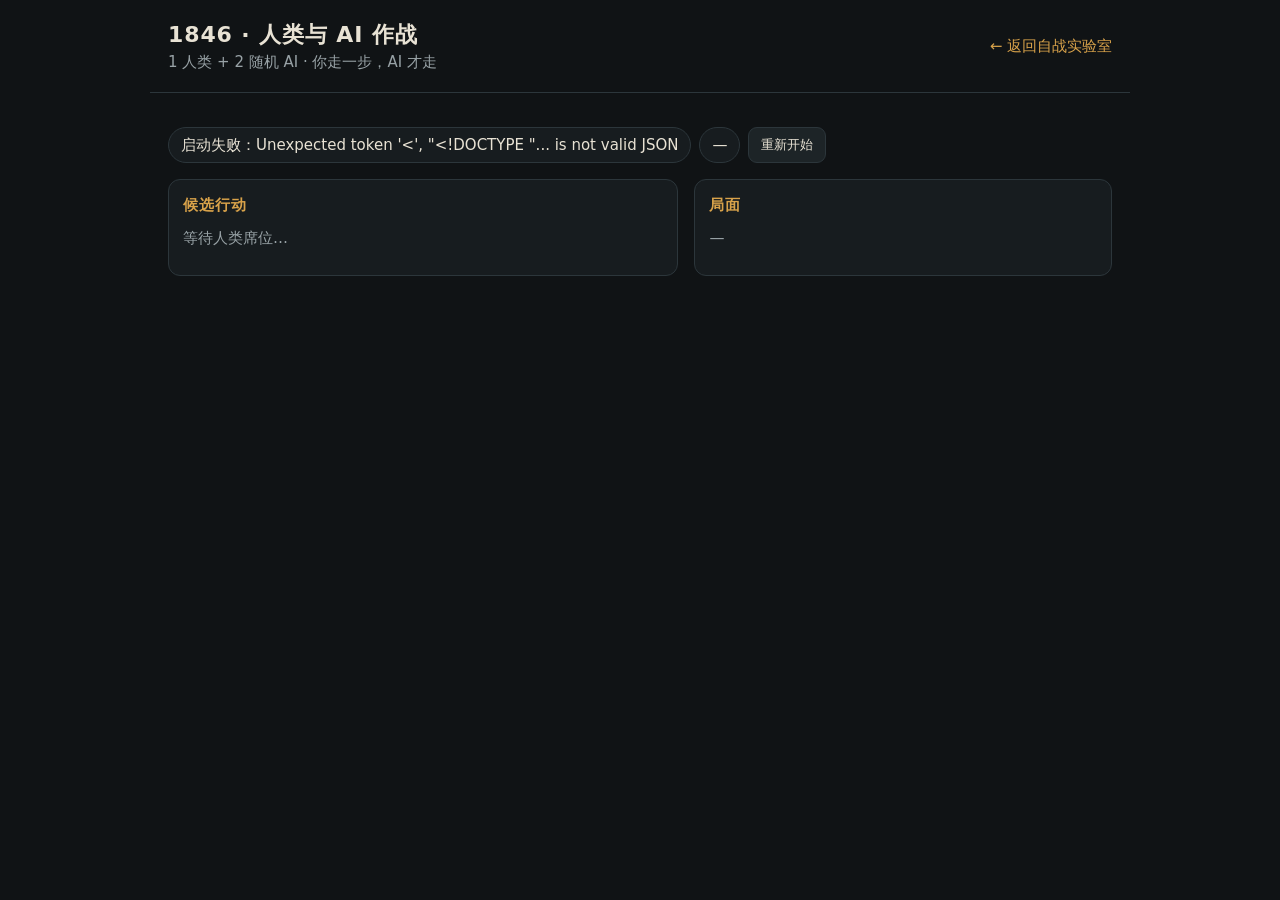
==== web/human.html @ d69fbec7 "v1.3: GPU training, focus personas, human-vs-AI window, recent winner boost" ====
<!doctype html>
<html lang="zh-CN">
<head>
<meta charset="utf-8">
<meta name="viewport" content="width=device-width,initial-scale=1">
<title>1846 · 人类与 AI 作战</title>
<style>
  :root{color-scheme:dark;--bg:#101315;--panel:#171c1f;--line:#2c363b;--ink:#e8e2d4;--muted:#98a2a6;--accent:#d8a24a;--bad:#d26a5a}
  *{box-sizing:border-box}body{margin:0;background:var(--bg);color:var(--ink);font:15px/1.5 "Segoe UI",system-ui,sans-serif}
  header,main{max-width:980px;margin:0 auto;padding:18px}header{display:flex;justify-content:space-between;align-items:center;border-bottom:1px solid var(--line)}
  h1{font-size:22px;margin:0;letter-spacing:.04em}a{color:var(--accent);text-decoration:none}
  .bar{display:flex;gap:8px;flex-wrap:wrap;margin:16px 0}.pill{border:1px solid var(--line);border-radius:999px;padding:6px 12px;background:var(--panel)}
  .grid{display:grid;grid-template-columns:1.1fr .9fr;gap:16px}@media(max-width:760px){.grid{grid-template-columns:1fr}}
  .panel{background:var(--panel);border:1px solid var(--line);border-radius:12px;padding:14px}.panel h2{font-size:15px;margin:0 0 10px;color:var(--accent);letter-spacing:.06em}
  button{width:100%;text-align:left;margin:0 0 8px;padding:10px 12px;border:1px solid var(--line);border-radius:9px;background:#1d2427;color:var(--ink);cursor:pointer}
  button:hover{border-color:var(--accent)}button b{color:var(--accent)}button:disabled{opacity:.5;cursor:wait}
  .muted{color:var(--muted)}.bad{border-color:var(--bad);color:var(--bad)}.result{font-size:18px;color:var(--accent)}
  table{width:100%;border-collapse:collapse}td,th{padding:6px;border-bottom:1px solid var(--line);text-align:left;font-size:13px}
</style>
</head>
<body>
<header><div><h1>1846 · 人类与 AI 作战</h1><div class="muted">1 人类 + 2 随机 AI · 你走一步，AI 才走</div></div><a href="/">← 返回自战实验室</a></header>
<main>
  <div class="bar"><span class="pill" id="status">启动中…</span><span class="pill" id="round">—</span><button id="restart" style="width:auto;margin:0;padding:6px 12px">重新开始</button></div>
  <div class="grid">
    <section class="panel"><h2>候选行动</h2><div id="candidates" class="muted">等待人类席位…</div></section>
    <section class="panel"><h2>局面</h2><div id="summary" class="muted">—</div><div id="players" style="margin-top:12px"></div></section>
  </div>
</main>
<script>
const HUMAN='http://127.0.0.1:1847';
const $=id=>document.getElementById(id);
let busy=false;
async function start(){
  $('status').textContent='启动人类对局…';
  try{
    const r=await fetch('/api/human/start',{method:'POST',headers:{'Content-Type':'application/json'},body:'{}'});
    const d=await r.json(); if(!d.started) throw new Error(d.error||'启动失败');
    await refresh();
  }catch(e){$('status').textContent='启动失败：'+e.message;}
}
async function refresh(){
  try{
    const r=await fetch(HUMAN+'/state'); const d=await r.json();
    $('status').textContent=d.finished?'对局结束':(d.human_turn?'轮到你行动':'AI 行动中…');
    $('round').textContent=(d.round||'')+' / '+(d.phase||'');
    $('summary').innerHTML='<div>当前：<b>'+(d.entity||'—')+'</b></div><div>现金：$'+(d.cash??'—')+'</div><div>列车：'+(d.trains||[]).join(', ')||'—'+'</div>';
    $('players').innerHTML='<table><tr><th>玩家</th><th>现金</th><th>公司</th></tr>'+d.players.map(p=>'<tr><td>'+p.name+'</td><td>$'+p.cash+'</td><td>'+(p.companies||[]).join(', ')+'</td></tr>').join('')+'</table>';
    if(d.finished){ $('candidates').innerHTML='<div class="result">结果：'+JSON.stringify(d.result)+'</div>'; return; }
    const box=$('candidates');
    if(!d.human_turn){box.innerHTML='<div class="muted">AI 正在行动，刷新查看下一步。</div>';setTimeout(refresh,1200);return;}
    box.innerHTML=d.candidates.map(c=>'<button data-i="'+c.index+'"><b>'+c.type+'</b> · '+c.reason+' <span class="muted">['+c.score+'] '+JSON.stringify(c.info)+'</span></button>').join('');
    box.querySelectorAll('button').forEach(b=>b.onclick=()=>choose(+b.dataset.i));
  }catch(e){$('status').textContent='连接失败：'+e.message;}
}
async function choose(i){
  if(busy)return;busy=true;document.querySelectorAll('#candidates button').forEach(b=>b.disabled=true);
  try{
    const r=await fetch(HUMAN+'/choose',{method:'POST',headers:{'Content-Type':'application/json'},body:JSON.stringify({index:i})});
    const d=await r.json(); if(!d.ok) $('status').textContent='该步被引擎拒绝：'+d.error;
    await refresh();
  }catch(e){$('status').textContent='提交失败：'+e.message;}
  busy=false;
}
$('restart').onclick=async()=>{await fetch('/api/human/stop',{method:'POST',headers:{'Content-Type':'application/json'},body:'{}'});await start();};
start();
</script>
</body>
</html>
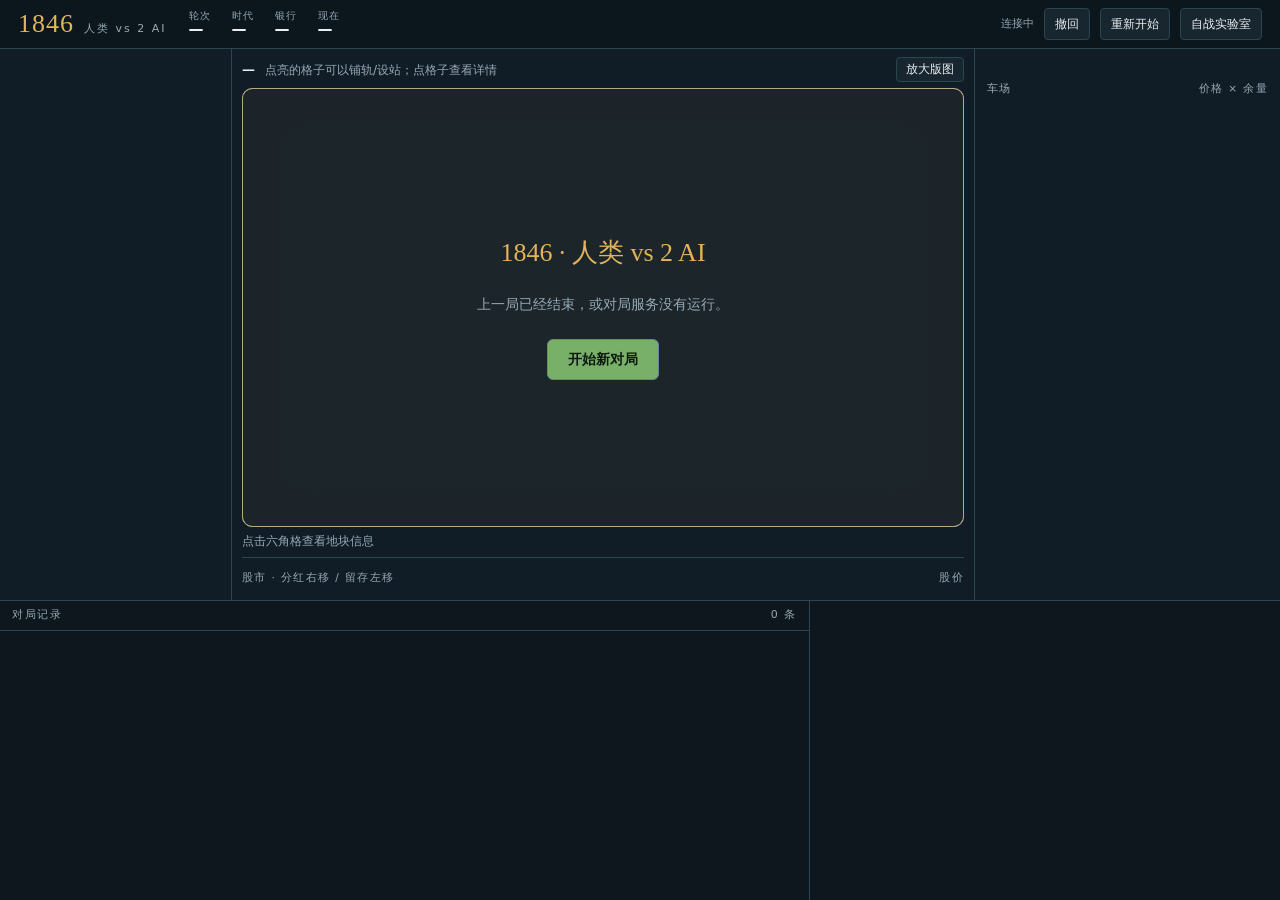
==== commit ded48c9f: "v1.3: human table undo, private purchases, full logs" ====
--- a/web/human.html
+++ b/web/human.html
@@ -1,69 +1,863 @@
 <!doctype html>
+<!-- 生成文件：编辑 web/human_shell.html + human.css + human.js，然后运行 python build_web.py -->
 <html lang="zh-CN">
 <head>
 <meta charset="utf-8">
 <meta name="viewport" content="width=device-width,initial-scale=1">
-<title>1846 · 人类与 AI 作战</title>
+<title>1846 · 对局</title>
+<link rel="icon" href="data:,">
 <style>
-  :root{color-scheme:dark;--bg:#101315;--panel:#171c1f;--line:#2c363b;--ink:#e8e2d4;--muted:#98a2a6;--accent:#d8a24a;--bad:#d26a5a}
-  *{box-sizing:border-box}body{margin:0;background:var(--bg);color:var(--ink);font:15px/1.5 "Segoe UI",system-ui,sans-serif}
-  header,main{max-width:980px;margin:0 auto;padding:18px}header{display:flex;justify-content:space-between;align-items:center;border-bottom:1px solid var(--line)}
-  h1{font-size:22px;margin:0;letter-spacing:.04em}a{color:var(--accent);text-decoration:none}
-  .bar{display:flex;gap:8px;flex-wrap:wrap;margin:16px 0}.pill{border:1px solid var(--line);border-radius:999px;padding:6px 12px;background:var(--panel)}
-  .grid{display:grid;grid-template-columns:1.1fr .9fr;gap:16px}@media(max-width:760px){.grid{grid-template-columns:1fr}}
-  .panel{background:var(--panel);border:1px solid var(--line);border-radius:12px;padding:14px}.panel h2{font-size:15px;margin:0 0 10px;color:var(--accent);letter-spacing:.06em}
-  button{width:100%;text-align:left;margin:0 0 8px;padding:10px 12px;border:1px solid var(--line);border-radius:9px;background:#1d2427;color:var(--ink);cursor:pointer}
-  button:hover{border-color:var(--accent)}button b{color:var(--accent)}button:disabled{opacity:.5;cursor:wait}
-  .muted{color:var(--muted)}.bad{border-color:var(--bad);color:var(--bad)}.result{font-size:18px;color:var(--accent)}
-  table{width:100%;border-collapse:collapse}td,th{padding:6px;border-bottom:1px solid var(--line);text-align:left;font-size:13px}
+:root{
+  --bg:#111d26;--panel:#18272f;--panel2:#1f313b;--line:#2d4451;
+  --ink:#e9eef2;--muted:#95a9b5;--gold:#e2b45a;--paper:#f3ebd8;
+  --good:#78b06a;--bad:#d47a63;--mapbg:#efe6cf;
+}
+*{box-sizing:border-box}
+html,body{height:100%}
+body{margin:0;background:var(--bg);color:var(--ink);font:14px/1.5 "Segoe UI","Microsoft YaHei",system-ui,sans-serif;display:grid;grid-template-rows:auto minmax(0,1fr) 300px;overflow:hidden}
+button{font:inherit;cursor:pointer;color:inherit;background:none;border:none}
+.muted{color:var(--muted)}
+.hidden{display:none!important}
+
+/* ---------- top bar ---------- */
+#topbar{display:flex;align-items:center;gap:22px;padding:8px 18px;background:#0c161d;border-bottom:1px solid var(--line)}
+.brand{display:flex;align-items:baseline;gap:10px}
+.brand b{font:26px/1 Georgia,serif;color:var(--gold);letter-spacing:1px}
+.brand span{font-size:11px;letter-spacing:2px;color:var(--muted)}
+.roundbox{display:flex;gap:20px;flex:1}
+.roundbox div{display:flex;flex-direction:column;line-height:1.15}
+.roundbox small{font-size:10px;letter-spacing:1.5px;color:var(--muted)}
+.roundbox strong{font-size:15px;font-weight:600}
+.topactions{display:flex;align-items:center;gap:10px}
+.conn{font-size:11px;color:var(--muted)}
+.conn.bad{color:var(--bad)}
+.topactions button,.topactions a{border:1px solid var(--line);border-radius:4px;padding:6px 10px;font-size:12px;text-decoration:none;color:var(--ink);background:var(--panel)}
+.topactions button:hover,.topactions a:hover{border-color:var(--gold)}
+
+/* ---------- main grid ---------- */
+#play{display:grid;grid-template-columns:232px minmax(0,1fr) 306px;min-height:0}
+.col{min-height:0;overflow:auto;padding:10px 12px}
+.col.players{border-right:1px solid var(--line);display:flex;flex-direction:column;gap:8px}
+.col.corpscol{border-left:1px solid var(--line);display:flex;flex-direction:column;gap:8px}
+.boardcol{display:flex;flex-direction:column;padding:8px 10px;overflow:hidden}
+
+/* ---------- flashcards ---------- */
+.pcard{background:var(--panel);border:1px solid var(--line);border-radius:8px;padding:8px 10px}
+.pcard.me{border-color:var(--gold);box-shadow:0 0 0 1px #e2b45a33 inset}
+.pcard.acting{background:#22333d;border-color:#5f8a6a}
+.prow{display:flex;justify-content:space-between;align-items:baseline;font-size:15px}
+.prow b{font-weight:600}
+.prow span{font-variant-numeric:tabular-nums}
+.pmeta{font-size:11px;color:var(--muted);margin:2px 0 6px}
+.shares{display:flex;flex-wrap:wrap;gap:4px}
+.share{display:inline-flex;align-items:center;gap:4px;font-size:11px;background:#0f1b22;border:1px solid var(--line);border-radius:20px;padding:1px 7px}
+.share i{width:8px;height:8px;border-radius:50%;display:inline-block}
+.privs{display:flex;flex-wrap:wrap;gap:4px;margin-top:6px}
+.privs span{font-size:10.5px;border:1px dashed #3c5866;border-radius:4px;padding:1px 6px;color:var(--muted)}
+
+/* ---------- corporation cards ---------- */
+.ccard{background:var(--panel);border:1px solid var(--line);border-left:5px solid var(--cc,#666);border-radius:8px;padding:7px 9px}
+.ccard.acting{box-shadow:0 0 0 1px #cfe3c4;background:#22333d}
+.chead{display:flex;align-items:center;gap:7px;font-size:14px}
+.chead .dot{width:11px;height:11px;border-radius:2px;background:var(--cc)}
+.chead b{flex:1}
+.chead .price{font-size:13px;color:var(--gold);font-variant-numeric:tabular-nums}
+.cmeta{display:flex;flex-wrap:wrap;gap:4px 10px;font-size:11px;color:var(--muted);margin:3px 0 5px}
+.trains{display:flex;gap:4px;flex-wrap:wrap;min-height:18px}
+.train{font-size:11px;border:1px solid #d9c07f;background:#3b3321;color:#f0d79a;border-radius:3px;padding:0 6px}
+.tok{font-size:10.5px;color:var(--muted);margin-top:4px;display:flex;gap:6px;flex-wrap:wrap}
+.tok span{border:1px solid var(--line);border-radius:3px;padding:0 5px}
+.bar{display:flex;height:5px;border-radius:3px;overflow:hidden;margin-top:6px;background:#0d181e}
+.bar i{display:block;height:100%}
+
+/* ---------- depot / privates / market ---------- */
+.minihead{font-size:10.5px;letter-spacing:1.4px;color:var(--muted);margin:6px 0 4px;display:flex;justify-content:space-between}
+.depot{display:grid;grid-template-columns:1fr 1fr;gap:4px;font-size:11.5px}
+.depot div{display:flex;justify-content:space-between;border:1px solid var(--line);border-radius:4px;padding:2px 6px;background:var(--panel)}
+.privlist{display:flex;flex-direction:column;gap:3px}
+.privitem{display:flex;justify-content:space-between;font-size:11.5px;border:1px solid var(--line);border-radius:4px;padding:2px 6px;background:var(--panel)}
+.privitem b{font-weight:600}
+
+/* ---------- board ---------- */
+.boardhead{display:flex;justify-content:space-between;align-items:center;font-size:12px;color:var(--muted);margin-bottom:6px;gap:10px}
+.boardhead b{color:var(--ink);font-size:13px}
+#mapWrap{flex:1;min-height:0;background:var(--paper);border:1px solid #b9a882;border-radius:10px;display:flex;align-items:center;justify-content:center;padding:4px;position:relative;overflow:hidden;box-shadow:inset 0 0 60px #b9a88222}
+#map{width:100%;height:100%}
+#mapWrap.zoom{overflow:auto;align-items:flex-start;justify-content:flex-start}
+#mapWrap.zoom #map{width:185%;height:auto;max-width:none}
+.mapbtn{border:1px solid var(--line);background:var(--panel);color:var(--ink);border-radius:4px;padding:3px 9px;font-size:11.5px;margin-left:auto}
+.mapbtn:hover{border-color:var(--gold)}
+.hextip{font-size:11.5px;color:var(--muted);margin-top:6px;min-height:18px}
+.result{position:absolute;inset:0;background:#0d171dee;color:var(--ink);display:flex;flex-direction:column;align-items:center;justify-content:center;gap:10px;text-align:center;padding:20px}
+.result h2{margin:0;font:26px Georgia,serif;color:var(--gold)}
+
+/* market strip under the map */
+#marketWrap{border-top:1px solid var(--line);padding-top:6px;margin-top:6px}
+.market{display:flex;gap:2px;overflow-x:auto;padding-bottom:2px}
+.mcell{min-width:30px;border:1px solid var(--line);border-radius:4px;background:var(--panel);padding:2px 3px;font-size:10.5px;text-align:center;position:relative}
+.mcell.par{background:#26343c;border-color:#42606f}
+.mcell .chips{display:flex;gap:1px;justify-content:center;min-height:9px;margin-top:1px}
+.mcell .chip{width:8px;height:8px;border-radius:2px;border:1px solid #00000055}
+
+/* ---------- footer: log + actions ---------- */
+#dock{display:grid;grid-template-columns:minmax(0,1fr) 470px;border-top:1px solid var(--line);background:#0d171d;min-height:0}
+#logPanel{display:flex;flex-direction:column;min-height:0;border-right:1px solid var(--line)}
+.dockhead{display:flex;justify-content:space-between;padding:6px 12px;font-size:11px;letter-spacing:1.6px;color:var(--muted);border-bottom:1px solid var(--line)}
+#log{overflow:auto;padding:6px 12px 12px;font-size:12px;line-height:1.6;flex:1}
+.logline{display:grid;grid-template-columns:34px 1fr;gap:8px;padding:1px 0;border-bottom:1px dashed #1c2b34}
+.logline .n{color:#5c7686;text-align:right;font-variant-numeric:tabular-nums}
+.logline .who{color:var(--gold)}
+.logline .detail{color:#71899a;font-size:11px}
+.logline.me .who{color:#a7d08e}
+
+#actionPanel{display:flex;flex-direction:column;min-height:0;padding:8px 12px;gap:6px}
+#prompt{font-size:12.5px;color:var(--muted);min-height:18px;display:flex;justify-content:space-between;gap:8px}
+#prompt b{color:var(--ink)}
+#cats{display:grid;grid-template-columns:repeat(2,minmax(0,1fr));gap:6px}
+.cat{display:flex;justify-content:space-between;align-items:center;gap:8px;background:var(--panel2);border:1px solid var(--line);border-radius:7px;padding:9px 11px;font-size:13.5px;text-align:left}
+.cat:hover{border-color:var(--gold);background:#263944}
+.cat .count{font-size:11px;color:var(--muted)}
+.cat.pass{grid-column:1/-1;justify-content:center}
+#opts{overflow:auto;display:flex;flex-direction:column;gap:5px;min-height:0;flex:1}
+#opts:empty,#cats:empty{display:none}
+.opt{display:flex;flex-direction:column;gap:1px;text-align:left;background:var(--panel);border:1px solid var(--line);border-radius:7px;padding:7px 10px}
+.opt:hover{border-color:var(--gold);background:#22333d}
+.opt b{font-weight:600;font-size:13px}
+.opt small{color:var(--muted);font-size:11px}
+.opt .cost{color:var(--gold);font-variant-numeric:tabular-nums}
+ .ogroup{border:1px solid var(--line);border-radius:8px;background:var(--panel);padding:6px 8px}
+.oghead{display:flex;align-items:center;gap:6px;font-size:12.5px;color:var(--ink);margin-bottom:4px}
+.oghead i{width:9px;height:9px;border-radius:2px;display:inline-block}
+.ochips{display:flex;flex-wrap:wrap;gap:4px}
+.ochip{border:1px solid var(--line);background:#0f1b22;border-radius:5px;padding:3px 8px;font-size:12px;color:var(--ink)}
+.ochip:hover{border-color:var(--gold);background:#25343d}
+.ochip .cost{color:var(--gold);font-size:11px}
+#confirmBox{background:#16242c;border:1px solid var(--gold);border-radius:8px;padding:10px;display:flex;flex-direction:column;gap:8px}
+#confirmBox b{font-size:14.5px}
+#confirmBox .row{display:flex;gap:8px}
+#confirmBox button{flex:1;border-radius:6px;padding:9px;font-weight:600}
+.go{background:var(--good);color:#0c1a10}
+.cancel{background:#2a3b45;border:1px solid var(--line)}
+.empty{color:var(--muted);font-size:12px;padding:8px}
+
+#toast{position:fixed;left:50%;top:60px;transform:translateX(-50%);background:#3a1f18;color:#f3c9b9;border:1px solid #8c4a35;border-radius:6px;padding:8px 14px;font-size:12.5px;opacity:0;transition:opacity .2s;pointer-events:none;z-index:20}
+#toast.on{opacity:1}
+
+@media(max-width:1180px){
+  body{grid-template-rows:auto minmax(0,1fr) 320px}
+  #play{grid-template-columns:minmax(0,1fr) 280px}
+  .col.players{display:none}
+  #dock{grid-template-columns:minmax(0,1fr) 380px}
+}
+@media(max-width:820px){
+  body{display:block;height:auto;overflow:auto}
+  #play{grid-template-columns:1fr}
+  #dock{grid-template-columns:1fr;height:auto}
+  #log{max-height:220px}
+  #mapWrap{height:52vh}
+}
+
 </style>
 </head>
 <body>
-<header><div><h1>1846 · 人类与 AI 作战</h1><div class="muted">1 人类 + 2 随机 AI · 你走一步，AI 才走</div></div><a href="/">← 返回自战实验室</a></header>
-<main>
-  <div class="bar"><span class="pill" id="status">启动中…</span><span class="pill" id="round">—</span><button id="restart" style="width:auto;margin:0;padding:6px 12px">重新开始</button></div>
-  <div class="grid">
-    <section class="panel"><h2>候选行动</h2><div id="candidates" class="muted">等待人类席位…</div></section>
-    <section class="panel"><h2>局面</h2><div id="summary" class="muted">—</div><div id="players" style="margin-top:12px"></div></section>
+<header id="topbar">
+  <div class="brand"><b>1846</b><span>人类 vs 2 AI</span></div>
+  <div class="roundbox">
+    <div><small>轮次</small><strong id="roundName">—</strong></div>
+    <div><small>时代</small><strong id="phaseName">—</strong></div>
+    <div><small>银行</small><strong id="bankCash">—</strong></div>
+    <div><small>现在</small><strong id="turnWho">—</strong></div>
   </div>
+  <div class="topactions">
+    <span id="conn" class="conn">连接中</span>
+    <button id="undo" disabled>撤回</button>
+    <button id="restart">重新开始</button>
+    <a href="/">自战实验室</a>
+  </div>
+</header>
+
+<main id="play">
+  <aside class="col players" id="players"></aside>
+
+  <section class="col boardcol">
+    <div class="boardhead"><b id="stepLabel">—</b><span id="stepHint">点亮的格子可以铺轨/设站；点格子查看详情</span><button id="zoom" class="mapbtn">放大版图</button></div>
+    <div id="mapWrap">
+      <svg id="map" role="img" aria-label="1846 中西部铁路版图"></svg>
+      <div id="result" class="result hidden"></div>
+    </div>
+    <div class="hextip" id="hextip">点击六角格查看地块信息</div>
+    <div id="marketWrap">
+      <div class="minihead"><span>股市 · 分红右移 / 留存左移</span><span class="muted">股价</span></div>
+      <div class="market" id="market"></div>
+    </div>
+  </section>
+
+  <aside class="col corpscol">
+    <div id="corps"></div>
+    <div id="privatesBox"></div>
+    <div class="minihead"><span>车场</span><span>价格 × 余量</span></div>
+    <div class="depot" id="depot"></div>
+  </aside>
 </main>
+
+<footer id="dock">
+  <section id="logPanel">
+    <div class="dockhead"><span>对局记录</span><span id="logCount">0 条</span></div>
+    <div id="log"></div>
+  </section>
+  <section id="actionPanel">
+    <div id="prompt"></div>
+    <div id="cats"></div>
+    <div id="opts"></div>
+    <div id="confirmBox" class="hidden"></div>
+  </section>
+</footer>
+<div id="toast"></div>
 <script>
-const HUMAN='http://127.0.0.1:1847';
-const $=id=>document.getElementById(id);
-let busy=false;
-async function start(){
-  $('status').textContent='启动人类对局…';
-  try{
-    const r=await fetch('/api/human/start',{method:'POST',headers:{'Content-Type':'application/json'},body:'{}'});
-    const d=await r.json(); if(!d.started) throw new Error(d.error||'启动失败');
-    await refresh();
-  }catch(e){$('status').textContent='启动失败：'+e.message;}
-}
-async function refresh(){
-  try{
-    const r=await fetch(HUMAN+'/state'); const d=await r.json();
-    $('status').textContent=d.finished?'对局结束':(d.human_turn?'轮到你行动':'AI 行动中…');
-    $('round').textContent=(d.round||'')+' / '+(d.phase||'');
-    $('summary').innerHTML='<div>当前：<b>'+(d.entity||'—')+'</b></div><div>现金：$'+(d.cash??'—')+'</div><div>列车：'+(d.trains||[]).join(', ')||'—'+'</div>';
-    $('players').innerHTML='<table><tr><th>玩家</th><th>现金</th><th>公司</th></tr>'+d.players.map(p=>'<tr><td>'+p.name+'</td><td>$'+p.cash+'</td><td>'+(p.companies||[]).join(', ')+'</td></tr>').join('')+'</table>';
-    if(d.finished){ $('candidates').innerHTML='<div class="result">结果：'+JSON.stringify(d.result)+'</div>'; return; }
-    const box=$('candidates');
-    if(!d.human_turn){box.innerHTML='<div class="muted">AI 正在行动，刷新查看下一步。</div>';setTimeout(refresh,1200);return;}
-    box.innerHTML=d.candidates.map(c=>'<button data-i="'+c.index+'"><b>'+c.type+'</b> · '+c.reason+' <span class="muted">['+c.score+'] '+JSON.stringify(c.info)+'</span></button>').join('');
-    box.querySelectorAll('button').forEach(b=>b.onclick=()=>choose(+b.dataset.i));
-  }catch(e){$('status').textContent='连接失败：'+e.message;}
-}
-async function choose(i){
-  if(busy)return;busy=true;document.querySelectorAll('#candidates button').forEach(b=>b.disabled=true);
-  try{
-    const r=await fetch(HUMAN+'/choose',{method:'POST',headers:{'Content-Type':'application/json'},body:JSON.stringify({index:i})});
-    const d=await r.json(); if(!d.ok) $('status').textContent='该步被引擎拒绝：'+d.error;
-    await refresh();
-  }catch(e){$('status').textContent='提交失败：'+e.message;}
-  busy=false;
-}
-$('restart').onclick=async()=>{await fetch('/api/human/stop',{method:'POST',headers:{'Content-Type':'application/json'},body:'{}'});await start();};
-start();
+'use strict';
+/* 1846 human-vs-AI board. Talks to the Ruby bridge on :1847 (or ?bridge=…). */
+const params = new URLSearchParams(location.search);
+const BRIDGE = (params.get('bridge') || 'http://127.0.0.1:1847').replace(/\/$/, '');
+const $ = id => document.getElementById(id);
+const esc = v => String(v ?? '').replace(/[&<>"']/g, c => ({'&':'&amp;','<':'&lt;','>':'&gt;','"':'&quot;',"'":'&#39;'}[c]));
+const money = v => v === null || v === undefined ? '—' : '$' + Number(v).toLocaleString('en-US');
+const ROUND = {'Draft Round':'私营公司分配','Stock Round':'股票轮','Operating Round':'营运轮'};
+const HEX_COLOR = {white:'空白',yellow:'黄',green:'绿',brown:'棕',gray:'灰',red:'外域',blue:'水域'};
+const PLAYER_TINT = ['#d98a5b', '#7fa9d0', '#a9c47f', '#c79ad0', '#d0c07a'];
+const STEP_HINT = {
+  DraftDistribution: '竞标私营公司：出价最高者得到；Pass 牌表示放弃本轮。',
+  Draft2pDistribution: '竞标私营公司：出价最高者得到。',
+  BuySellParShares: '股票轮：买入 / 卖出股票，或开办新公司；点「结束行动」结束。',
+  TrackAndToken: '为当前公司铺轨或设站：地图上点亮的格子有可选行动。',
+  SpecialTrack: '特殊铺轨：只能铺指定地块。',
+  Track: '铺轨：地图上点亮的格子有可选行动。',
+  Token: '设置车站：点亮的城市位可选。',
+  Route: '营运：选择线路组合，确认后进入分红决策。',
+  Dividend: '分红：全额/半额发放会让股价右移，留存则左移。',
+  BuyTrain: '购买列车；买新车会推进时代并淘汰旧车。',
+  BuyCompany: '收购私营公司：把它的能力并入你的公司。',
+  Assign: '把私营公司的能力指派到地块或公司。',
+  IssueShares: '公司增发股票换取现金。',
+  Bankrupt: '无法偿还时宣告破产。',
+};
+const NOISE = [/chooses a company$/, /has no valid actions and passes/, / passes$/];
+const CAT_ICON = {
+  lay_tile:'铺轨', place_token:'设站', run_routes:'营运', dividend:'分红', buy_train:'买列车',
+  discard_train:'淘汰', buy_company:'收购', assign:'指派', bid:'竞标', par:'开办',
+  buy_shares:'买股', sell_shares:'卖股', bankrupt:'破产', pass:'结束行动'
+};
+
+let state = null, renderedAction = -1, busy = false, category = null, pending = null;
+let hexFilter = null, rejected = new Set(), toastTimer = null, lastLogScroll = 0;
+
+/* ---------------- data helpers ---------------- */
+function corpOf(id){ return (state?.corporations || []).find(c => c.id === id); }
+function corpColor(id){ const c = corpOf(id); return c ? readable(c.color) : '#888'; }
+// Very dark company colours (NYC) vanish on a dark card; lift them for display.
+function readable(color){
+  const m = /^#([0-9a-f]{6})$/i.exec(color || '');
+  if (!m) return color || '#888';
+  const n = parseInt(m[1], 16);
+  const r = n >> 16 & 255, g = n >> 8 & 255, b = n & 255;
+  const lum = 0.299 * r + 0.587 * g + 0.114 * b;
+  if (lum >= 55) return color;
+  const lift = v => Math.round(v + (255 - v) * 0.55);
+  return '#' + [lift(r), lift(g), lift(b)].map(v => v.toString(16).padStart(2, '0')).join('');
+}
+function playerOf(id){ return (state?.players || []).find(p => p.id === String(id)); }
+function actorName(id){
+  const p = playerOf(id);
+  if (p) return p.name;
+  const c = corpOf(id);
+  if (c) return c.name;
+  return id;
+}
+function actingName(){
+  const acting = state?.acting;
+  if (!acting) return '';
+  const corp = corpOf(acting);
+  return corp ? corp.name : '';
+}
+function nowWho(){
+  if (!state) return '—';
+  if (state.finished) return '对局结束';
+  const acting = actingName();
+  if (state.human_turn) return '你' + (acting ? ' · ' + acting : '');
+  return 'AI 行动中 · ' + actorName(state.entity) + (acting ? ' · ' + acting : '');
+}
+
+/* ---------------- transport ---------------- */
+async function api(path, data){
+  const res = await fetch(BRIDGE + path, data ? {
+    method: 'POST', headers: {'Content-Type': 'application/json'}, body: JSON.stringify(data)
+  } : {});
+  if (!res.ok) throw new Error('HTTP ' + res.status);
+  return res.json();
+}
+function conn(ok, text){
+  const el = $('conn');
+  el.textContent = ok ? '已连接' : (text || '连接中断');
+  el.className = 'conn' + (ok ? '' : ' bad');
+}
+function toast(message){
+  const el = $('toast');
+  el.textContent = message;
+  el.classList.add('on');
+  clearTimeout(toastTimer);
+  toastTimer = setTimeout(() => el.classList.remove('on'), 3200);
+}
+
+/* ---------------- polling ---------------- */
+async function poll(){
+  if (busy) return;
+  try {
+    const data = await api('/state');
+    conn(true);
+    const changed = data.action_count !== renderedAction || data.finished !== state?.finished;
+    state = data;
+    if (changed) {
+      renderedAction = data.action_count;
+      if (!busy) { category = null; pending = null; hexFilter = null; rejected = new Set(); }
+      renderAll();
+    } else {
+      renderHeader();
+      renderTurn();
+    }
+  } catch (error) {
+    conn(false);
+  }
+}
+
+/* ---------------- rendering ---------------- */
+function renderAll(){
+  renderHeader();
+  renderPlayers();
+  renderCorps();
+  renderPrivates();
+  renderMarket();
+  renderDepot();
+  renderLog();
+  renderDock();
+  drawMap();
+  renderResult();
+}
+
+function renderHeader(){
+  if (!state) return;
+  const undo = $('undo');
+  if (undo){
+    undo.disabled = !state.undo || !!state.finished;
+    undo.textContent = state.undo ? '撤回 (' + state.undo + ')' : '撤回';
+  }
+  $('roundName').textContent = (ROUND[state.round] || state.round) + (state.round_num ? ' ' + state.round_num : '');
+  $('phaseName').textContent = '时代 ' + state.phase;
+  $('bankCash').textContent = money(state.bank);
+  renderTurn();
+}
+function renderTurn(){
+  $('turnWho').textContent = nowWho();
+  $('stepLabel').textContent = state?.step || '';
+  $('stepHint').textContent = STEP_HINT[state?.step_class] || '点亮的格子可以铺轨/设站；点格子查看详情。';
+}
+
+function sharesHtml(corp){
+  const holders = corp.holders || {};
+  const order = ['ipo', 'market'];
+  const players = Object.keys(holders).filter(k => k !== 'ipo' && k !== 'market');
+  const parts = [];
+  if (holders.ipo) parts.push({key:'ipo', label:'公司', percent:holders.ipo, color:'#5d7383'});
+  players.forEach(id => {
+    const index = state.players.findIndex(p => p.id === String(id));
+    parts.push({key:id, label:actorName(id), percent:holders[id], color: PLAYER_TINT[(index + PLAYER_TINT.length) % PLAYER_TINT.length]});
+  });
+  if (holders.market) parts.push({key:'market', label:'股票池', percent:holders.market, color:'#3b4d58'});
+  return parts;
+}
+
+function renderPlayers(){
+  if (!state) return;
+  $('players').innerHTML = state.players.map(p => {
+    const acting = state.entity_type === 'player' && String(state.entity) === p.id;
+    const shares = p.shares.length
+      ? p.shares.map(s => '<span class="share" title="' + esc(s.corp) + '"><i style="background:' + corpColor(s.corp) + '"></i>' + esc(s.corp) + ' ' + s.percent + '%</span>').join('')
+      : '<span class="muted" style="font-size:11px">未持股</span>';
+    const privs = p.privates.length
+      ? '<div class="privs">' + p.privates.map(v => '<span title="' + esc(v.name) + '">' + esc(v.id) + '</span>').join('') + '</div>' : '';
+    return '<div class="pcard' + (p.id === state.you ? ' me' : '') + (acting ? ' acting' : '') + '">' +
+      '<div class="prow"><b>' + esc(p.name) + '</b><span>' + money(p.cash) + '</span></div>' +
+      '<div class="pmeta">总资产 ' + money(p.value) + (acting ? ' · 行动中' : '') + '</div>' +
+      '<div class="shares">' + shares + '</div>' + privs + '</div>';
+  }).join('');
+}
+
+function renderCorps(){
+  if (!state) return;
+  $('corps').innerHTML = '<div class="minihead"><span>铁路公司</span><span>' + state.corporations.length + '</span></div>' +
+    state.corporations.map(c => {
+      const shares = sharesHtml(c);
+      const bar = shares.map(s => '<i style="width:' + s.percent + '%;background:' + s.color + '" title="' + esc(s.label) + ' ' + s.percent + '%"></i>').join('');
+      const trains = c.trains.length ? c.trains.map(t => '<span class="train">' + esc(t) + '</span>').join('') : '<span class="muted" style="font-size:11px">无列车</span>';
+      const tokens = c.tokens.length ? c.tokens.map(t => '<span>' + esc(t) + '</span>').join('') : '<span>未设站</span>';
+      const meta = [
+        c.owner ? '总裁 ' + actorName(c.owner) : '未开办',
+        '金库 ' + money(c.cash),
+        c.price ? '股价 ' + money(c.price) : '',
+        c.par ? '原价 ' + money(c.par) : ''
+      ].filter(Boolean).join(' · ');
+      const isActing = (state.acting && c.id === state.acting) || c.id === state.entity;
+      return '<div class="ccard' + (isActing ? ' acting' : '') + '" style="--cc:' + readable(c.color) + '">' +
+        '<div class="chead"><span class="dot"></span><b>' + esc(c.name) + '</b><span class="price">' + (c.price ? money(c.price) : (c.type === 'minor' ? '独立' : '未开办')) + '</span></div>' +
+        '<div class="cmeta">' + meta + '</div>' +
+        '<div class="trains">' + trains + '</div>' +
+        '<div class="tok">' + tokens + '</div>' +
+        '<div class="bar">' + bar + '</div></div>';
+    }).join('');
+}
+
+function renderPrivates(){
+  if (!state) return;
+  const unsold = (state.privates || []).filter(p => !p.owner);
+  const sold = (state.privates || []).filter(p => p.owner);
+  const rows = (list, showOwner) => list.map(p => '<div class="privitem"><b>' + esc(p.id) + '</b><span>' +
+    (showOwner ? esc(actorName(p.owner)) : money(p.min_bid)) + '</span></div>').join('');
+  $('privatesBox').innerHTML =
+    (sold.length ? '<div class="minihead"><span>已售私营</span><span>' + sold.length + '</span></div><div class="privlist">' + rows(sold, true) + '</div>' : '') +
+    (unsold.length ? '<div class="minihead"><span>待售私营</span><span>起价</span></div><div class="privlist">' + rows(unsold, false) + '</div>' : '');
+}
+
+function renderMarket(){
+  if (!state || !state.market) return;
+  const chips = {};
+  (state.market.corporations || []).forEach(c => { (chips[c.index] = chips[c.index] || []).push(c); });
+  $('market').innerHTML = (state.market.cells || []).map((cell, index) => {
+    const list = chips[index] || [];
+    return '<div class="mcell' + (cell.par ? ' par' : '') + '">' + cell.price +
+      '<div class="chips">' + list.map(c => '<span class="chip" style="background:' + c.color + '" title="' + esc(c.id) + ' ' + money(c.price) + '"></span>').join('') + '</div></div>';
+  }).join('');
+}
+
+function renderDepot(){
+  if (!state || !state.depot) return;
+  $('depot').innerHTML = state.depot.map(t =>
+    '<div><span>' + esc(t.name) + ' 号车</span><span>' + money(t.price) + ' ×' + t.count + '</span></div>').join('');
+}
+
+function renderLog(){
+  if (!state) return;
+  const box = $('log');
+  const nearBottom = box.scrollTop + box.clientHeight >= box.scrollHeight - 40;
+  box.innerHTML = (state.log || []).map(entry => {
+    const who = entry.actor ? actorName(entry.actor) : '';
+    const mine = String(entry.actor) === String(state.you) ? ' me' : '';
+    const detail = (entry.detail || []).filter(d => !NOISE.some(re => re.test(d)))
+      .map(d => '<div class="detail">' + esc(d) + '</div>').join('');
+    return '<div class="logline' + mine + '"><span class="n">' + entry.n + '</span><div><span class="who">' + esc(who) + '</span> ' + esc(entry.text) + detail + '</div></div>';
+  }).join('');
+  $('logCount').textContent = (state.log || []).length + ' 条';
+  if (nearBottom) box.scrollTop = box.scrollHeight;
+}
+
+function renderResult(){
+  const panel = $('result');
+  if (!state || !state.finished || !state.result){ panel.classList.add('hidden'); return; }
+  const rows = Object.entries(state.result).sort((a, b) => b[1] - a[1])
+    .map(([id, value]) => '<div>' + esc(actorName(id)) + '　' + money(value) + '</div>').join('');
+  panel.innerHTML = '<h2>对局结束</h2>' + rows + '<p class="muted">完整记录已写入 runs\\human\\对局日志.txt</p>' +
+    '<button class="secondary" onclick="restartGame()" style="border:1px solid #6b8494;padding:8px 18px;border-radius:6px">再来一局</button>';
+  panel.classList.remove('hidden');
+}
+
+/* ---------------- action dock ---------------- */
+const GROUPED = new Set(['par', 'buy_shares', 'sell_shares', 'lay_tile', 'place_token', 'buy_company']);
+function hexLabel(id){
+  const hex = (state?.board?.hexes || []).find(h => h.id === id);
+  return hex ? hex.id + (hex.location ? ' ' + hex.location : '') : id;
+}
+function privateName(id){
+  const found = (state?.privates || []).find(p => p.id === id);
+  return found ? found.name : id;
+}
+function renderGroups(options){
+  const isCorpGroup = ['par', 'buy_shares', 'sell_shares'].includes(category);
+  const isCompanyGroup = category === 'buy_company';
+  const map = new Map();
+  for (const o of options){
+    const key = isCompanyGroup ? (o.company || '?') : isCorpGroup ? (o.corp || o.company || '?') : (o.hex || '?');
+    if (!map.has(key)) map.set(key, []);
+    map.get(key).push(o);
+  }
+  return [...map.entries()].map(([key, list]) => {
+    let head;
+    if (isCompanyGroup){
+      const owner = list[0].owner;
+      head = esc(privateName(key)) + (owner ? ' <span class="muted">· ' + esc(actorName(owner)) + ' 持有</span>' : '');
+    } else if (isCorpGroup){
+      head = '<i style="background:' + corpColor(key) + '"></i>' + esc(corpOf(key) ? corpOf(key).name : key);
+    } else {
+      head = esc(hexLabel(key));
+    }
+    const items = category === 'par' ? list.slice().sort((a, b) => (a.par || 0) - (b.par || 0)) : list;
+    const chips = items.map(o => '<button class="ochip" data-pick="' + o.pick + '" title="' + esc(o.label) + '">' +
+      esc(o.short || o.label) + (o.cost && o.type !== 'par' && o.type !== 'buy_company' ? ' <span class="cost">' + money(o.cost) + '</span>' : '') + '</button>').join('');
+    return '<div class="ogroup"><div class="oghead">' + head + '</div><div class="ochips">' + chips + '</div></div>';
+  }).join('');
+}
+function selectPending(pick){
+  pending = (state.candidates || []).find(c => c.pick === pick) || null;
+  renderDock();
+  drawMap();
+}
+
+function filteredOptions(){
+  if (!state || !category) return [];
+  return (state.candidates || []).filter(c =>
+    c.type === category && !rejected.has(c.pick) && (!hexFilter || c.hex === hexFilter));
+}
+
+function renderDock(){
+  const prompt = $('prompt'), cats = $('cats'), opts = $('opts'), confirm = $('confirmBox');
+  confirm.classList.add('hidden');
+  confirm.innerHTML = '';
+  if (!state) return;
+  if (state.finished) {
+    prompt.innerHTML = '<b>对局结束</b><span></span>';
+    cats.innerHTML = ''; opts.innerHTML = '';
+    return;
+  }
+  if (!state.human_turn) {
+    prompt.innerHTML = '<b>AI 行动中…</b><span class="muted">' + esc(actorName(state.entity)) + '</span>';
+    cats.innerHTML = ''; opts.innerHTML = '<div class="empty">轮到你的回合时，这里会出现可选行动。</div>';
+    return;
+  }
+  if (pending) {
+    prompt.innerHTML = '<b>' + esc(CAT_ICON[pending.type] || pending.type) + '</b><span class="muted">确认这一步</span>';
+    cats.innerHTML = ''; opts.innerHTML = '';
+    confirm.innerHTML = '<b>' + esc(pending.label) + '</b><small class="muted">' + esc(pending.sub || '') + '</small>' +
+      '<div class="row"><button class="go" id="doConfirm">确认执行</button><button class="cancel" id="doCancel">取消</button></div>';
+    confirm.classList.remove('hidden');
+    $('doConfirm').onclick = () => submit(pending.pick);
+    $('doCancel').onclick = () => { pending = null; renderDock(); drawMap(); };
+    return;
+  }
+  if (category) {
+    const options = filteredOptions();
+    const who = actingName();
+    prompt.innerHTML = '<b>' + esc((who ? who + ' · ' : '') + (CAT_ICON[category] || category)) + '</b><span class="muted">' +
+      (hexFilter ? '已筛选 ' + esc(hexFilter) + ' · ' : '') + options.length + ' 个选项' +
+      (category === 'lay_tile' || category === 'place_token' ? ' · 可点地图格子' : '') + '</span>';
+    cats.innerHTML = '<button class="cat" id="backCats"><span>← 返回行动</span><span class="count">' + (state.groups.length) + '</span></button>';
+    $('backCats').onclick = () => { category = null; hexFilter = null; renderDock(); drawMap(); };
+    if (!options.length) {
+      opts.innerHTML = '<div class="empty">该筛选下没有可选行动，点地图其他格子或返回。</div>';
+    } else if (GROUPED.has(category)) {
+      opts.innerHTML = renderGroups(options);
+    } else {
+      opts.innerHTML = options.map(o =>
+        '<button class="opt" data-pick="' + o.pick + '"><b>' + esc(o.label) + '</b><small>' + esc(o.sub || '') +
+        (o.cost ? ' <span class="cost">' + money(o.cost) + '</span>' : '') + '</small></button>').join('');
+    }
+    opts.querySelectorAll('[data-pick]').forEach(button => {
+      button.onclick = () => selectPending(Number(button.dataset.pick));
+    });
+    return;
+  }
+  prompt.innerHTML = '<b>轮到你行动</b><span class="muted">选择行动类型</span>';
+  opts.innerHTML = '';
+  cats.innerHTML = (state.groups || []).map(g =>
+    '<button class="cat' + (g.type === 'pass' ? ' pass' : '') + '" data-cat="' + g.type + '">' +
+    '<span>' + esc(g.label) + '</span><span class="count">' + g.count + '</span></button>').join('');
+  cats.querySelectorAll('[data-cat]').forEach(button => {
+    button.onclick = () => { category = button.dataset.cat; hexFilter = null; renderDock(); drawMap(); };
+  });
+}
+
+async function submit(pick){
+  if (busy) return;
+  busy = true;
+  try {
+    const data = await api('/choose', {pick});
+    if (data.ok) {
+      category = null; pending = null; hexFilter = null;
+      state = data.snapshot;
+      renderedAction = state.action_count;
+      renderAll();
+    } else {
+      // Engine refusals and reluctant sellers both come back as ok:false;
+      // neither is a reason to restart the table, but that exact offer is dead.
+      rejected.add(pick);
+      pending = null;
+      toast(data.error || '这一步没有被接受');
+      if (data.snapshot) { state = data.snapshot; }
+      renderDock();
+      drawMap();
+    }
+  } catch (error) {
+    toast('提交失败：' + error.message);
+  } finally {
+    busy = false;
+  }
+}
+
+async function undoMove(){
+  if (busy) return;
+  busy = true;
+  try {
+    const data = await api('/undo', {});
+    if (data.ok){
+      state = data.snapshot;
+      renderedAction = state.action_count;
+      category = null; pending = null; hexFilter = null; rejected = new Set();
+      renderAll();
+      toast('已撤回上一步');
+    } else {
+      toast(data.error || '撤回失败');
+    }
+  } catch (error) {
+    toast('撤回失败：' + error.message);
+  } finally {
+    busy = false;
+  }
+}
+
+async function restartGame(){
+  if (!window.confirm('重新开始会放弃当前对局，确定吗？')) return;
+  pending = null; category = null; busy = true;
+  try {
+    if (!params.get('bridge')) {
+      await fetch('/api/human/stop', {method:'POST', headers:{'Content-Type':'application/json'}, body:'{}'});
+      await fetch('/api/human/start', {method:'POST', headers:{'Content-Type':'application/json'}, body:'{}'});
+    }
+    renderedAction = -1;
+    await poll();
+  } catch (error) {
+    toast('重新开始失败：' + error.message);
+  } finally { busy = false; }
+}
+
+/* ---------------- map ---------------- */
+const HEX_FILL = {white:'#f7f3e3',yellow:'#e8c96a',green:'#93aa86',brown:'#b78d6b',gray:'#a8aba6',red:'#c47a68',blue:'#a9c6cd'};
+const R = 33, SX = Math.sqrt(3) / 2 * R, SY = 1.5 * R;
+const HEX_POINTS = Array.from({length:6}, (_, i) => {
+  const a = (30 + i * 60) * Math.PI / 180;
+  return (R * Math.cos(a)).toFixed(2) + ',' + (R * Math.sin(a)).toFixed(2);
+}).join(' ');
+function edgePoint(edge, radius){
+  const a = (120 + edge * 60) * Math.PI / 180;
+  return [radius * Math.cos(a), radius * Math.sin(a)];
+}
+function cityOffsets(n){
+  if (n <= 1) return [[0,0]];
+  if (n === 2) return [[-0.42*R,0],[0.42*R,0]];
+  if (n === 3) return [[-0.5*R,0.06*R],[0,0.06*R],[0.5*R,0.06*R]];
+  if (n === 4) return [[-0.4*R,-0.34*R],[0.4*R,-0.34*R],[-0.4*R,0.38*R],[0.4*R,0.38*R]];
+  return Array.from({length:n}, (_, i) => [(i - (n - 1) / 2) * 0.55 * R, 0]);
+}
+function nodePos(point, cityCount){
+  if (point.edge !== undefined) return edgePoint(point.edge, R * Math.sqrt(3) / 2);
+  if (point.kind === 'offboard') return [0, 0];
+  return cityOffsets(Math.max(cityCount, 1))[point.node] || [0, 0];
+}
+
+function legalHexes(){
+  if (!category || !state) return new Set();
+  return new Set((state.candidates || []).filter(c => c.type === category && c.hex && !rejected.has(c.pick)).map(c => c.hex));
+}
+
+let mapKey = '';
+function drawMap(){
+  if (!state || !state.board) return;
+  const hexes = state.board.hexes || [];
+  if (!hexes.length) return;
+  const key = [state.action_count, category, hexFilter, pending ? pending.pick : -1, rejected.size].join('|');
+  if (key === mapKey) return;
+  mapKey = key;
+
+  const minX = Math.min(...hexes.map(h => h.x)), minY = Math.min(...hexes.map(h => h.y));
+  const maxX = Math.max(...hexes.map(h => h.x)), maxY = Math.max(...hexes.map(h => h.y));
+  const pad = 18;
+  const width = (maxX - minX) * SX + pad * 2 + SX * 2;
+  const height = (maxY - minY) * SY + pad * 2 + SY * 2;
+  const svg = $('map');
+  svg.setAttribute('viewBox', '0 0 ' + width + ' ' + height);
+  svg.setAttribute('preserveAspectRatio', 'xMidYMid meet');
+  const at = h => [(h.x - minX) * SX + pad + SX, (h.y - minY) * SY + pad + SY];
+  const legal = legalHexes();
+  const picked = pending && pending.hex;
+  const parts = [];
+
+  for (const h of hexes){
+    if (h.hidden) continue;
+    const [x, y] = at(h);
+    const isLegal = legal.has(h.id);
+    const isPicked = picked === h.id;
+    const isFiltered = hexFilter === h.id;
+    let g = '<g class="hex" data-hex="' + h.id + '" transform="translate(' + x.toFixed(2) + ',' + y.toFixed(2) + ')">';
+    g += '<polygon points="' + HEX_POINTS + '" fill="' + (HEX_FILL[h.color] || '#fff') + '" stroke="' +
+      (isPicked ? '#c96b1e' : isLegal ? '#c9a227' : isFiltered ? '#7a5a1d' : '#9aa392') + '" stroke-width="' +
+      (isPicked ? 3.2 : isLegal ? 2.6 : 1) + '"' + (isLegal && !isPicked ? ' stroke-dasharray="5 3"' : '') + '/>';
+
+    for (const path of (h.paths || [])){
+      const a = nodePos(path[0], h.cities.length), b = nodePos(path[1], h.cities.length);
+      const both = path[0].edge !== undefined && path[1].edge !== undefined;
+      g += '<path d="M' + a[0].toFixed(2) + ',' + a[1].toFixed(2) + ' ' + (both ? 'Q0,0 ' : '') + b[0].toFixed(2) + ',' + b[1].toFixed(2) +
+        '" stroke="#3d453c" fill="none" stroke-width="3" stroke-linecap="round" opacity="0.85"/>';
+    }
+    const offs = cityOffsets(h.cities.length);
+    (h.cities || []).forEach((c, i) => {
+      const cx = c.anchor !== undefined && c.anchor !== null ? edgePoint(c.anchor, R * 0.44)[0] : (offs[i] || [0,0])[0];
+      const cy = c.anchor !== undefined && c.anchor !== null ? edgePoint(c.anchor, R * 0.44)[1] : (offs[i] || [0,0])[1];
+      const r = c.slots > 1 ? 11 : 9;
+      g += '<circle cx="' + cx + '" cy="' + cy + '" r="' + r + '" fill="#fffdf3" stroke="#39402f" stroke-width="1.2"/>';
+      if (c.slots > 1) g += '<circle cx="' + cx + '" cy="' + cy + '" r="' + (r - 3.2) + '" fill="none" stroke="#b9b39a" stroke-width="0.8"/>';
+      (c.tokens || []).forEach((t, j) => {
+        const dx = cx + (j - (c.tokens.length - 1) / 2) * 7;
+        g += '<circle cx="' + dx + '" cy="' + cy + '" r="4.4" fill="' + t.color + '" stroke="#fff" stroke-width="0.8"/>';
+      });
+      if (!(c.tokens || []).length) g += '<text x="' + cx + '" y="' + (cy + 2.6) + '" font-size="6.4" text-anchor="middle" fill="#37402f">' + c.revenue + '</text>';
+      if (c.blocked_by && c.blocked_by.length) g += '<text x="' + cx + '" y="' + (cy + 3.2) + '" font-size="7" text-anchor="middle" fill="#b23a2e">×</text>';
+    });
+    if (h.offboards && h.offboards.length){
+      const o = h.offboards[0];
+      g += '<text y="2" text-anchor="middle" font-size="13" font-weight="700" fill="#fff6ec">' + o.revenue + '</text>';
+      if (o.bonus) g += '<text y="14" text-anchor="middle" font-size="6.4" fill="#ffe0c9">+' + o.bonus + '</text>';
+      if (o.label) g += '<text y="-13" text-anchor="middle" font-size="7" font-weight="700" fill="#fff6ec" letter-spacing="1">' + o.label + '</text>';
+    }
+    if (h.cost > 20) g += '<g transform="translate(' + (R*0.62).toFixed(1) + ',' + (-R*0.52).toFixed(1) + ')"><rect x="-9" y="-6" width="18" height="11" rx="2" fill="#fff8ec" stroke="#8a5a3b" stroke-width="0.7"/><text y="2" text-anchor="middle" font-size="6.2" fill="#6b4429">$' + h.cost + '</text></g>';
+    if (h.label) g += '<g transform="translate(' + (-R*0.55).toFixed(1) + ',' + (-R*0.62).toFixed(1) + ')"><rect x="-8" y="-5.6" width="16" height="11" rx="5.5" fill="#3b4236" opacity="0.88"/><text y="2.4" text-anchor="middle" font-size="6.4" font-weight="700" fill="#fff8e6">' + h.label + '</text></g>';
+    g += '<text x="' + (-R*0.78).toFixed(1) + '" y="' + (R*0.92).toFixed(1) + '" font-size="5.6" fill="' + (h.color === 'red' ? '#fff2e6' : '#6b7263') + '">' + h.id + '</text>';
+    if (h.location) g += '<text y="' + (R*0.78).toFixed(1) + '" text-anchor="middle" font-size="5.4" fill="' + (h.color === 'red' ? '#fff2e6' : '#5c6553') + '">' + (h.location.length > 16 ? h.location.slice(0, 15) + '…' : h.location) + '</text>';
+    g += '</g>';
+    parts.push(g);
+  }
+
+  if (pending && pending.preview && pending.hex){
+    const h = hexes.find(x => x.id === pending.hex);
+    if (h){
+      const [x, y] = at(h);
+      const pv = pending.preview;
+      let g = '<g class="ghost" transform="translate(' + x.toFixed(2) + ',' + y.toFixed(2) + ')" pointer-events="none">';
+      g += '<polygon points="' + HEX_POINTS + '" fill="' + (HEX_FILL[pv.color] || '#eee') + '" opacity="0.96" stroke="#c96b1e" stroke-width="3"/>';
+      for (const path of (pv.paths || [])){
+        const a = nodePos(path[0], (pv.cities || []).length), b = nodePos(path[1], (pv.cities || []).length);
+        const both = path[0].edge !== undefined && path[1].edge !== undefined;
+        g += '<path d="M' + a[0].toFixed(2) + ',' + a[1].toFixed(2) + ' ' + (both ? 'Q0,0 ' : '') + b[0].toFixed(2) + ',' + b[1].toFixed(2) +
+          '" stroke="#23291f" fill="none" stroke-width="3.4" stroke-linecap="round"/>';
+      }
+      const offs = cityOffsets((pv.cities || []).length);
+      (pv.cities || []).forEach((c, i) => {
+        const anchored = c.anchor !== undefined && c.anchor !== null;
+        const cx = anchored ? edgePoint(c.anchor, R * 0.44)[0] : (offs[i] || [0,0])[0];
+        const cy = anchored ? edgePoint(c.anchor, R * 0.44)[1] : (offs[i] || [0,0])[1];
+        const r = c.slots > 1 ? 11 : 9;
+        g += '<circle cx="' + cx + '" cy="' + cy + '" r="' + r + '" fill="#fffdf3" stroke="#23291f" stroke-width="1.3"/>';
+        if (c.slots > 1) g += '<circle cx="' + cx + '" cy="' + cy + '" r="' + (r - 3.2) + '" fill="none" stroke="#b9b39a" stroke-width="0.8"/>';
+        g += '<text x="' + cx + '" y="' + (cy + 2.6) + '" font-size="6.6" text-anchor="middle" fill="#37402f">' + c.revenue + '</text>';
+      });
+      (pv.towns || []).forEach((t, i) => {
+        const cx = (offs[i] || [0,0])[0], cy = (offs[i] || [0,0])[1];
+        g += '<circle cx="' + cx + '" cy="' + cy + '" r="6" fill="#fffdf3" stroke="#23291f" stroke-width="1.2"/>';
+        g += '<text x="' + cx + '" y="' + (cy + 2.4) + '" font-size="6" text-anchor="middle" fill="#37402f">' + t.revenue + '</text>';
+      });
+      if (pv.label) g += '<g transform="translate(' + (-R*0.55).toFixed(1) + ',' + (-R*0.62).toFixed(1) + ')"><rect x="-8" y="-5.6" width="16" height="11" rx="5.5" fill="#3b4236" opacity="0.88"/><text y="2.4" text-anchor="middle" font-size="6.4" font-weight="700" fill="#fff8e6">' + pv.label + '</text></g>';
+      g += '<text y="' + (R*0.92).toFixed(1) + '" text-anchor="middle" font-size="6.4" fill="#3b4236" font-weight="700">' + pv.name + ' 号瓦（转 ' + (pending.rotation ?? 0) + '）</text>';
+      g += '</g>';
+      parts.push(g);
+    }
+  }
+
+  svg.innerHTML = parts.join('');
+  svg.onclick = event => {
+    const node = event.target.closest('[data-hex]');
+    if (!node) return;
+    const id = node.dataset.hex;
+    const hex = hexes.find(x => x.id === id);
+    showHex(hex);
+    const usable = category && (state.candidates || []).some(c => c.type === category && c.hex === id && !rejected.has(c.pick));
+    if (usable){
+      hexFilter = hexFilter === id ? null : id;
+      renderDock();
+      drawMap();
+    }
+  };
+}
+
+function showHex(hex){
+  if (!hex) return;
+  const cities = (hex.cities || []).map(c => '城 ' + c.revenue + '/' + c.slots + ' 位' + ((c.tokens || []).length ? ' · ' + c.tokens.map(t => t.id).join(',') : '')).join('；');
+  const offs = (hex.offboards || []).map(o => '外域 ' + o.revenue + (o.bonus ? ' (+' + o.bonus + ')' : '')).join('；');
+  $('hextip').textContent = hex.id + ' ' + (hex.location || '') + ' · ' + (HEX_COLOR[hex.color] || hex.color) + '瓦 ' + hex.tile + ' · 铺轨 $' + hex.cost +
+    (hex.terrain > 20 ? '（地形 ' + hex.terrain + '）' : '') + (cities ? ' · ' + cities : '') + (offs ? ' · ' + offs : '');
+}
+
+/* ---------------- boot ---------------- */
+let pollTimer = null;
+function startPolling(){
+  if (pollTimer) return;
+  pollTimer = setInterval(poll, 900);
+}
+async function bridgeAlive(){
+  try {
+    const res = await fetch(BRIDGE + '/health', {cache:'no-store'});
+    return res.ok;
+  } catch (error) {
+    return false;
+  }
+}
+async function startNewGame(){
+  const res = await fetch('/api/human/start', {method:'POST', headers:{'Content-Type':'application/json'}, body:'{}'});
+  const data = await res.json();
+  if (!data.started) throw new Error(data.error || '启动失败');
+  renderedAction = -1;
+  await poll();
+}
+
+// Never start a silent new game: if the bridge is gone (a crash or a reload
+// after one), ask first — the old table may still be what the player means.
+function showStartScreen(message){
+  const panel = $('result');
+  panel.innerHTML = '<h2>1846 · 人类 vs 2 AI</h2>' +
+    '<p class="muted">' + esc(message || '对局服务尚未运行。') + '</p>' +
+    '<button id="startNew" style="border:1px solid #6b8494;padding:9px 20px;border-radius:6px;background:#78b06a;color:#0c1a10;font-weight:600">开始新对局</button>';
+  panel.classList.remove('hidden');
+  $('startNew').onclick = async () => {
+    panel.classList.add('hidden');
+    try {
+      await startNewGame();
+      startPolling();
+    } catch (error) {
+      panel.classList.remove('hidden');
+      toast('启动失败：' + error.message);
+    }
+  };
+}
+async function boot(){
+  if (await bridgeAlive()){
+    await poll();
+    startPolling();
+    return;
+  }
+  if (params.get('bridge')){
+    // An explicit bridge that is down: keep polling until it comes back.
+    await poll();
+    startPolling();
+    return;
+  }
+  showStartScreen('上一局已经结束，或对局服务没有运行。');
+}
+$('undo').onclick = () => undoMove();
+$('restart').onclick = () => restartGame();
+const zoomBtn = $('zoom');
+if (zoomBtn){
+  zoomBtn.onclick = () => {
+    const zoomed = $('mapWrap').classList.toggle('zoom');
+    zoomBtn.textContent = zoomed ? '适应窗口' : '放大版图';
+    mapKey = '';
+    drawMap();
+  };
+}
+window.restartGame = restartGame;
+boot();
+
 </script>
 </body>
-</html>+</html>
